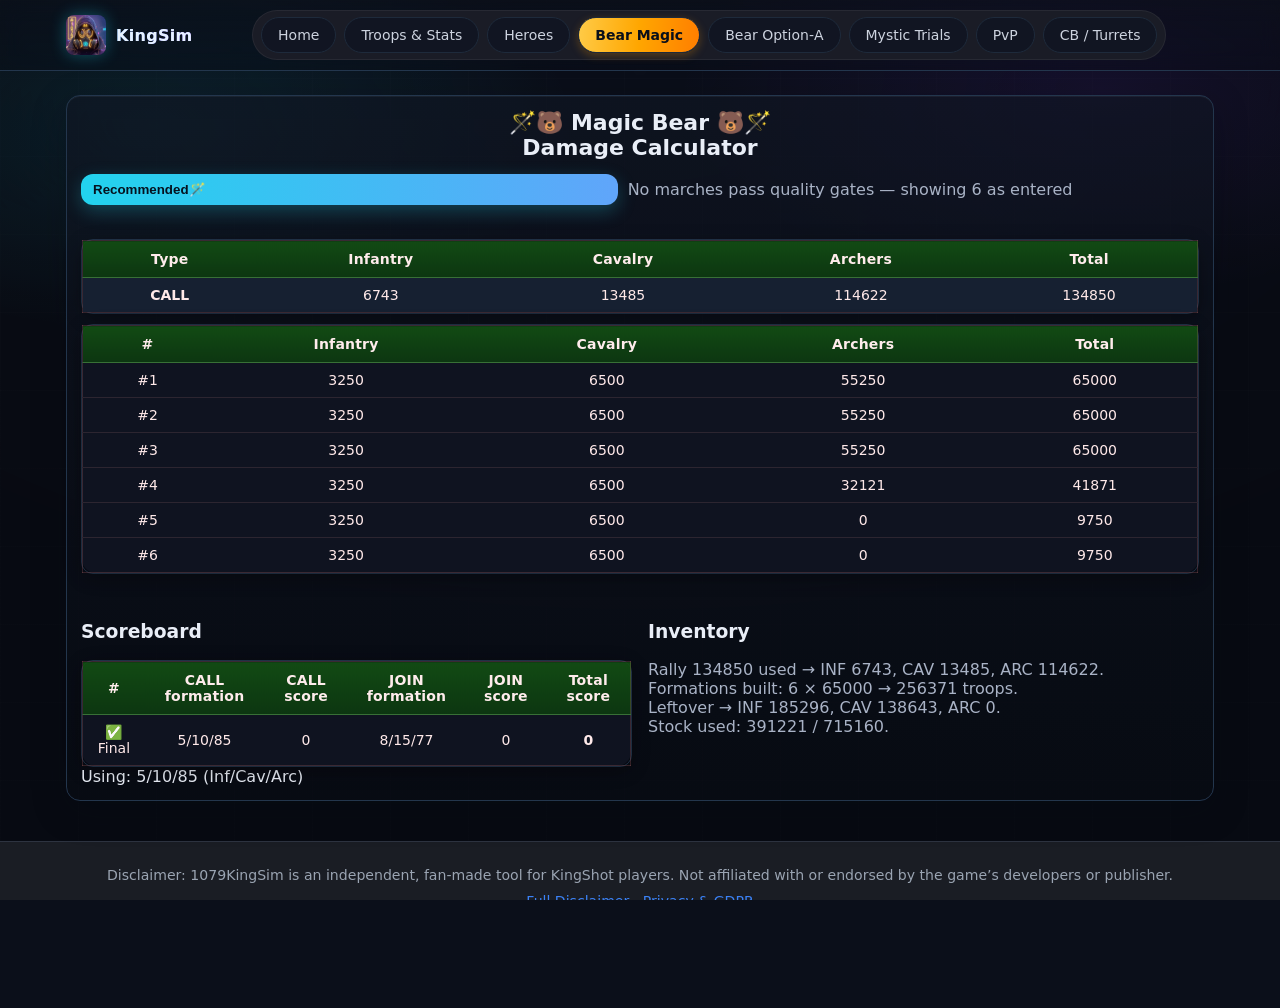
==== magic.html @ 67ba76f6 "Add files via upload" ====
<!DOCTYPE html>
<html lang="en">
<head>
  <meta charset="utf-8" />
  <title>Bear Magic • KingSim</title>
  <meta name="viewport" content="width=device-width, initial-scale=0.85, minimum-scale=0.5, maximum-scale=3.0" />
  <!-- Tell the browser that this page is dark  -->
  <meta name="color-scheme" content="dark">
  <meta name="theme-color" media="(prefers-color-scheme: dark)" content="#0b0f1a">
  <meta name="theme-color" media="(prefers-color-scheme: light)" content="#0b0f1a"><!-- keep dark always -->
  <meta name="apple-mobile-web-app-status-bar-style" content="black-translucent" />

  <!-- Base then Theme (order matters) -->
  <link rel="stylesheet" href="assets/styles.css" />
  <link rel="stylesheet" href="assets/theme-all.css" />
  <link rel="stylesheet" href="assets/mobile-all.css" />
  <link rel="stylesheet" href="assets/anim-all.css" />

  <script src="assets/fetch-shim.js"></script>


  <!-- Page‑scoped styling for Bear Magic -->
  <style>
    /* ===== Bear Magic page-scoped rules ===== */
    body.magic-page { background: var(--bg); color: var(--ink); }
    .container { max-width: 1180px; margin: 24px auto; padding: 0 16px; }
    .panel { margin-bottom: 16px; }
    .panel.panel-glass { padding: 14px; }

    .h2 { font-size: 22px; font-weight: 800; margin: 0 0 8px; }
    .muted { color: var(--muted); }

    /* --- Brighter tables, better readability --- */
    /* ===== MATCH OPTION‑A TABLE LOOK IN MAGIC ===== */

    /* Main table container */
    #callRallyTable table,
    #joinTableWrap table,
    #scoreboardTableWrap table {
      width: 100%;
      border-collapse: collapse;
      border: 1px solid rgba(255,140,140,0.18);
      border-radius: 14px;
      overflow: auto;
      table-layout: auto;
      box-shadow: 0 4px 18px rgba(0,0,0,.35);
    }

    /* Header row */
    #callRallyTable thead th,
    #joinTableWrap thead th,
    #scoreboardTableWrap thead th {
      text-align: center;
      padding: 10px;
      background: linear-gradient(180deg, rgba(18, 80, 18, 0.9), rgba(12, 60, 14, 0.85));
      color: #ffecec;
      font-weight: 800;
      font-size: 14px;
      letter-spacing: .2px;
      border-bottom: 1px solid rgba(179, 255, 160, 0.25);
    }

    /* Table body rows */
    #callRallyTable tbody td,
    #joinTableWrap tbody td,
    #scoreboardTableWrap tbody td {
      padding: 9px 10px;
      color: #ffe9e9;
      border-bottom: 1px solid rgba(255,160,160,.12);
      font-size: 14px;
    }

    /* Last row border cleanup */
    #callRallyTable tbody tr:last-child td,
    #joinTableWrap tbody tr:last-child td,
    #scoreboardTableWrap tbody tr:last-child td {
      border-bottom: 0;
    }

    /* Mobile adjustments */
    @media (max-width: 640px){
      #callRallyTable table,
      #joinTableWrap table,
      #scoreboardTableWrap table {
        table-layout: fixed;
        width: 100% !important;
      }

      #callRallyTable th, #callRallyTable td,
      #joinTableWrap th, #joinTableWrap td,
      #scoreboardTableWrap th, #scoreboardTableWrap td {
        padding: 6px 8px !important;
        font-size: 12px !important;
        word-wrap: break-word;
      }
    }
    #callRallyTable tbody tr:last-child td,
    #joinTableWrap tbody tr:last-child td,
    #scoreboardTableWrap tbody tr:last-child td { border-bottom: 0; }

    /* --- Desktop layout stays the same: two-column table zones --- */
    .grid-2 { display: grid; grid-template-columns: 1fr 1fr; gap: 16px; }
    @media (max-width: 980px) { .grid-2 { grid-template-columns: 1fr; } }

    /* --- MOBILE FIT: tables must fit the screen --- */
    /* On mobile, let tables truly fit, reduce font slightly, allow tighter cell padding */
    @media (max-width: 640px){
      .magic-page .panel.panel-glass{ padding: 12px; }
      .magic-page #callRallyTable table,
      .magic-page #joinTableWrap table,
      .magic-page #scoreboardTableWrap table{
        table-layout: fixed;     /* equalize columns so it fits */
        width: 100% !important;
      }
      .magic-page #callRallyTable th, .magic-page #callRallyTable td,
      .magic-page #joinTableWrap th, .magic-page #joinTableWrap td,
      .magic-page #scoreboardTableWrap th, .magic-page #scoreboardTableWrap td{
        padding: 6px 8px !important;
        font-size: 12px !important;
        word-wrap: break-word;
      }
    }

    /* --- REORDER on mobile: put "Using tier… + Recommended + No marches…" BELOW tables --- */
    /* We wrap the three logical blocks with ids: bm_topinfo, bm_tables, bm_bottom */
    .bm-flow { display: grid; gap: 14px; }
    @media (min-width: 981px){
      /* desktop — keep original order: topinfo → tables → bottom group */
      .bm-topinfo{ order: 1; }
      .bm-tables { order: 2; }
      .bm-bottom { order: 3; }
    }
    @media (max-width: 640px){
      /* mobile — place tables first, then info, then bottom group */
      .bm-tables { order: 1; }
      .bm-topinfo{ order: 2; }
      .bm-bottom { order: 3; }
    }

    /* --- Make the "Recommended" button look like primary compact if not already --- */
    #btnUseRecommended.btn, #btnUseRecommended{
      background: linear-gradient(90deg,#22d3ee,#60a5fa);
      color:#05121f; border:0; font-weight:600; padding:8px 12px; border-radius:12px;
      box-shadow:0 6px 18px rgba(34,211,238,.25);
      display:inline-flex; align-items:center; gap:8px;
    }
    #btnUseRecommended:hover{ filter:brightness(1.05); transform: translateY(-1px); }
    #btnUseRecommended:active{ transform: translateY(0); }

    /* subtle emphasis lines */
    .magic-subtle{ color:#cdd6e8; }
  </style>
</head>

<!-- Add page class for scoping -->
<body class="magic-page fx-preload">

  <!-- NAV -->
  <div class="nav">
    <div class="nav-inner">
      <a class="brand" href="index.html" aria-label="KingSim Home">
        <span class="brand-badge"></span>KingSim
      </a>
      <div class="nav-links">
        <a href="index.html">Home</a>
        <a href="troops.html">Troops &amp; Stats</a>
        <a href="heros.html" data-tab="heroes">Heroes</a>
        <a href="magic.html" data-tab="magic" onclick="window.runBearMagic && window.runBearMagic();">Bear Magic</a>
        <a href="optiona.html">Bear Option‑A</a>
        <a href="mystic.html">Mystic Trials</a>
        <a href="pvp.html">PvP</a>
        <a href="cb.html">CB / Turrets</a>
      </div>
      <!-- mobile-only CTA cluster; hidden on desktop via your theme CSS -->
      <div class="nav-ctas">
        <a class="btn-primary--compact" href="troops.html">🪖</a>
        <!-- .nav-toggle is injected by theme-all.js on mobile -->
      </div>
    </div>
  </div>

  <div class="container">
    <section class="panel panel-glass fx-enter;">
        <h2 class="h2" style="text-align: center;">🪄🐻 Magic Bear 🐻🪄<br>Damage Calculator</h2>
        <span id="bm_status" class="muted">Loading…</span>


      <!-- Hidden inputs & validation nodes that app1.js expects -->
      <div id="bm_hidden_host" style="display:none">
        <!-- (unchanged: all your hidden inputs/selects go here) -->
        <input id="inf_atk" value="481.6" /><div id="err_inf_atk"></div>
        <input id="inf_let" value="284.4" /><div id="err_inf_let"></div>
        <input id="cav_atk" value="501.3" /><div id="err_cav_atk"></div>
        <input id="cav_let" value="325.4" /><div id="err_cav_let"></div>
        <input id="arc_atk" value="509.9" /><div id="err_arc_atk"></div>
        <input id="arc_let" value="479.7" /><div id="err_arc_let"></div>

        <select id="troopTier">
          <option value="T6">T6</option><option value="T9">T9</option><option value="T10">T10</option>
          <option value="T10.TG1" selected>T10.TG1</option><option value="T10.TG2">T10.TG2</option>
          <option value="T10.TG3">T10.TG3</option><option value="T10.TG4">T10.TG4</option><option value="T10.TG5">T10.TG5</option>
        </select>
        <div id="err_troopTier"></div>

        <input id="stockInf" value="211539" /><div id="err_stockInf"></div>
        <input id="stockCav" value="191128" /><div id="err_stockCav"></div>
        <input id="stockArc" value="312493" /><div id="err_stockArc"></div>

        <input id="rallySize" value="134850" /><div id="err_rallySize"></div>
        <input id="marchSize" value="65000" /><div id="err_marchSize"></div>
        <input id="numFormations" value="6" /><div id="err_numFormations"></div>

        <div id="validationSummary"></div>
        <ul id="validationList"></ul>
        <div id="bm_auto_hidden_stash"></div>
      </div>

      <!-- ===== MAGIC CONTENT FLOW ===== -->
      <div class="bm-flow">

        <!-- (A) TOP INFO (we’ll move this under tables on mobile via CSS order) -->
        <div id="bm_topinfo" class="bm-topinfo">
          <div class="magic-subtle" id="selectedTierNote" style="margin-bottom:6px">
            <!-- e.g., Using tier T10.TG2 — Base ATK 515/1546/2062 -->
          </div>
          <div style="display:flex; gap:10px; align-items:center; flex-wrap:wrap">
            <button id="btnUseRecommended" class="btn" type="button">Recommended🪄</button>
            <div id="recommendedDisplay" class="muted"></div>
          </div>
          <div id="bm_qualityNote" class="muted" style="margin-top:6px">
            <!-- e.g., No marches pass quality gates — showing 6 as entered -->
          </div>
        </div>

        <!-- (B) TABLES (call / join) -->
        <div id="bm_tables" class="bm-tables">
          <div class="grid" style="margin-top:14px">
            <div>
              <div id="callRallyTable" class="table-glass" style="margin-top:10px"></div>
              <div id="joinTableWrap" class="table-glass" style="margin-top:10px"></div>
            </div>
          </div>
        </div>

        <!-- (C) BOTTOM (scoreboard + inventory) -->
        <div id="bm_bottom" class="bm-bottom">
          <div class="grid-2" style="margin-top:14px">
            <div>
              <h3>Scoreboard</h3>
              <div id="scoreboardTableWrap" class="table-glass"></div>
            </div>
            <div>
              <h3>Inventory</h3>
              <div id="inventoryReadout" class="muted" style="white-space:pre-line"></div>
            </div>
          </div>
        </div>

      </div>
      <!-- ===== end MAGIC CONTENT FLOW ===== -->

      <input id="hiddenLastMode" type="hidden" value="magic12" />
      <input id="hiddenBestFractions" type="hidden" value="" />
    </section>
  </div>

  <!-- Engines + state loader -->
  <script src="app1.js"></script>
  <script src="assets/state-sync.js"></script>

  <!-- Self-healing & autorun (unchanged logic) -->
  <script>
    (function(){
      'use strict';
      const INPUT_IDS = ['inf_atk','inf_let','cav_atk','cav_let','arc_atk','arc_let',
        'troopTier','stockInf','stockCav','stockArc','rallySize','marchSize','numFormations'];
      const VALIDATION_IDS = ['validationSummary','validationList',
        'err_inf_atk','err_inf_let','err_cav_atk','err_cav_let','err_arc_atk','err_arc_let',
        'err_troopTier','err_stockInf','err_stockCav','err_stockArc','err_rallySize','err_marchSize','err_numFormations'];
      const VISIBLE_IDS = ['selectedTierNote','fractionReadout','callRallyTable','recommendedDisplay',
        'joinTableWrap','scoreboardTableWrap','inventoryReadout','bm_qualityNote',
        'hiddenLastMode','hiddenBestFractions','btnUseRecommended'];

      function ensureHost(){
        let host = document.getElementById('bm_hidden_host');
        if (!host){ host = document.createElement('div'); host.id='bm_hidden_host'; host.style.display='none'; document.body.appendChild(host); }
        let stash = document.getElementById('bm_auto_hidden_stash');
        if (!stash){ stash = document.createElement('div'); stash.id='bm_auto_hidden_stash'; stash.style.display='none'; host.appendChild(stash); }
        return { stash };
      }
      function createHiddenInput(id){ const el = document.createElement('input'); el.type='text'; el.id=id; el.style.display='none'; return el; }
      function createVisibleContainer(id){ const el = document.createElement('div'); el.id=id; return el; }

      // Self‑healing getElementById
      (function installSelfHealingGetEl(){
        const orig = document.getElementById.bind(document);
        const { stash } = ensureHost();
        document.getElementById = function(id){
          let el = orig(id);
          if (!el){
            if (VISIBLE_IDS.includes(id)) {
              el = createVisibleContainer(id);
              (document.querySelector('.container .panel') || document.body).appendChild(el);
            } else {
              if (id === 'troopTier') {
                const sel = document.createElement('select'); sel.id=id; sel.style.display='none';
                ['T6','T9','T10','T10.TG1','T10.TG2','T10.TG3','T10.TG4','T10.TG5'].forEach(v=>{
                  const o=document.createElement('option'); o.value=v; o.textContent=v; if(v==='T10.TG1') o.selected=true; sel.appendChild(o);
                });
                el = sel;
              } else {
                el = createHiddenInput(id);
              }
              stash.appendChild(el);
            }
          }
          return el;
        };
      })();

      function run(){
        const s = document.getElementById('bm_status');
        try{
          const { stash } = ensureHost();
          [...INPUT_IDS, ...VALIDATION_IDS].forEach(id=>{
            if (!document.getElementById(id)) stash.appendChild(createHiddenInput(id));
          });
          VISIBLE_IDS.forEach(id=>{
            if (!document.getElementById(id)) {
              (document.querySelector('.container .panel') || document.body)
                .appendChild(createVisibleContainer(id));
          }});

          // Load Troops & Stats
          if (window.KingState && typeof KingState.load === 'function') KingState.load();

          // Initialize & compute
          if (window.Magic && typeof Magic.init === 'function') Magic.init();
          if (window.Magic && typeof Magic.compute === 'function') Magic.compute('magic12');

          if (s){ s.textContent=''; s.className=''; }
        }catch(err){
          console.error('[Bear Magic] failed:', err);
          if (s){ s.textContent = 'Error: ' + (err?.message||err); s.style.color='#ef4444'; }
        }
      }

      if (document.readyState === 'loading') document.addEventListener('DOMContentLoaded', run);
      else run();
      window.runBearMagic = run;
    })();
  </script>




  <!-- GLOBAL JS -->
  <script src="assets/theme-all.js"></script>
  <script src="assets/anim-all.js"></script>
  <script src="assets/mobile-all.js"></script>
  <script src="assets/state-sync.js"></script>

  <!-- PAGE-SPECIFIC JS -->
  <script src="assets/magic.js"></script>
  <!-- FOOTER AUTO-INSERT -->
  <script src="assets/footer.js"></script>
</body>
</html>
---- assets/styles.css ----
:root{
  --bg:#0b0e15;
  --panel:#121826cc;
  --text:#e8eaed;
  --muted:#a8b3c7;
  --accent:#22d3ee;
  --accent2:#7c3aed;
  --border:#243244;
  --ok:#10b981;
  --danger:#ef4444;

  /* form controls */
  --field-bg:#0f172a;
  --field-bd:#243244;
  --field-bd-focus:#2f435c;
}

*{ box-sizing:border-box }

html,body{ height:100% }
body{
  margin:0;
  font-family: ui-sans-serif,system-ui,-apple-system,Segoe UI,Roboto,Helvetica,Arial;
  color:var(--text);
  background:
   radial-gradient(1200px 600px at 15% -10%, #111b2a 0%, transparent 60%),
   radial-gradient(900px 500px at 110% 10%, #0d0b1a 0%, transparent 60%),
   linear-gradient(180deg, #070910 0%, #0b0e15 100%);
  overflow-x:hidden;
}

a{ color: var(--accent); text-decoration:none }
a:hover{ filter:brightness(1.08) }

.nav{ position: sticky; top:0; z-index:50; backdrop-filter: blur(8px);
  background: linear-gradient(180deg,#0f1420cc,#0b0e15cc); border-bottom:1px solid #1e2a3b; }
.nav-inner{ max-width:1260px; margin:auto; padding:12px 16px; display:flex; align-items:center; gap:16px }
.brand{ display:flex; align-items:center; gap:12px; font-weight:800; letter-spacing:.3px;
  background: linear-gradient(90deg, #22d3ee 0%, #7c3aed 100%); -webkit-background-clip: text; background-clip:text; color:transparent; }
.brand-badge{ width:34px; height:34px; border-radius:8px;
  background: radial-gradient(240% 140% at 10% 20%, #22d3ee, #7c3aed 60%, #0ea5e9);
  box-shadow: 0 0 16px #22d3ee55, inset 0 0 12px #7c3aed55; }
.nav-links{ display:flex; gap:12px; flex-wrap:wrap; }
.nav-links a{ color:#c8d0dd; padding:8px 12px; border-radius:8px; border:1px solid #1e2a3b; background:#0d1220aa; }
.nav-links a:hover{ border-color:#2d3c52; color:#ffffff }

.container{ max-width:1260px; margin:auto; padding:18px 16px 60px }
.panel{
  background: var(--panel);
  border:1px solid var(--border);
  border-radius:14px;
  box-shadow: 0 4px 40px rgba(34,211,238,.05), inset 0 1px 0 rgba(255,255,255,.04);
  padding:22px; margin-bottom:22px;
}

.h2{ font-size:1.35rem; margin:0 0 12px 0 }
.grid-2{ display:grid; grid-template-columns:1fr 1fr; gap:18px }
.grid-3{ display:grid; grid-template-columns:repeat(3, 1fr); gap:18px }
@media (max-width:880px){ .grid-2, .grid-3{ grid-template-columns:1fr } }

/* Pretty inputs across the site */
label{ display:block; color:var(--muted); margin:6px 0 6px }
input, select, textarea{
  width:100%; padding:11px 12px; border-radius:10px;
  border:1px solid var(--field-bd); background:var(--field-bg); color:var(--text);
  font-size:15px; outline:none; transition: border-color .15s, box-shadow .15s, background .15s;
}
input:focus, select:focus, textarea:focus{
  border-color:var(--field-bd-focus);
  box-shadow: 0 0 0 3px rgba(34,211,238,.12);
  background: #111b2f;
}

.btn{ padding:10px 14px; border-radius:10px; border:1px solid #2a3750; background:#0f172a; color:#c7d0df; cursor:pointer }
.btn:hover{ border-color:#334764; color:#e5ecf7 }
.btn-ok{ background:linear-gradient(90deg,#059669,#10b981); border:0; color:white }
.btn-ok:hover{ filter:brightness(1.05) }

/* Simple table */
table{ width:100%; border-collapse:collapse; background:#0f1320; border:1px solid #223046; border-radius:10px; overflow:hidden }
th,td{ padding:10px 12px; border-bottom:1px solid #223046; text-align:center; font-size: 14px; }
th:first-child, td:first-child{ text-align:center }
tr:last-child td{ border-bottom:0 }

/* Hide Option‑A plot (functionality stays) when present */
#ternaryPlot{ display:none !important; }

/* Small success/info badges */
.badge-done{ color:#10b981; font-weight:700 }
.badge-info{ color:#93c5fd; font-weight:700 }

/* ==========================================
   LEGACY NEUTRALIZER for hero (final override)
   - prevents floats/widths/positions from older CSS
   ========================================== */
@media (min-width: 1100px){
  /* kill legacy floats/positions that can shove things around */
  .scene-hero .hero-left,
  .scene-hero .hero-center,
  .scene-hero .hero-right,
  .scene-hero .headline,
  .scene-hero .stats,
  .scene-hero .glass-slab{
    float: none !important;
    position: static !important;
    max-width: none !important;
    margin-left: 0 !important;
    margin-right: 0 !important;
  }

  /* if an old flex rule centered the middle area, neutralize it */
  .scene-hero .hero-center{ display: block !important; }

  /* make sure the hero grid itself controls spacing */
  .scene-hero .hero-grid{
    margin: 0 auto !important;
    padding: 0 16px !important;   /* keep your 1180 rail gutters */
    max-width: 1180px !important;
    box-sizing: border-box !important;
  }
}


/* =========================================================
   Header neutralizer (prevents legacy layout from interfering)
   ========================================================= */

/* Prevent old floats/inline or margins changing header controls */
.nav .nav-inner .nav-ctas,
.nav .nav-inner .nav-ctas a.btn-primary--compact,
.nav .nav-toggle{
  float: none !important;
  position: static !important;
  margin: 0 !important;
}

/* Header neutralizer: prevent legacy floats/margins from fighting the cluster */
.nav .nav-inner .nav-ctas,
.nav .nav-inner .nav-ctas a.btn-primary--compact,
.nav .nav-inner .nav-ctas .nav-toggle{
  float:none !important;
  position:static !important;
  margin:0 !important;
}

/* Stop legacy Troops header rules from centering the cluster */
@media (max-width:640px){
  .nav .nav-inner{ justify-content: flex-start !important; }
  .nav .nav-ctas{ margin-left: auto !important; }
}

/* ── Footer ── */
.site-footer {
  margin-top: var(--space-4xl);
  padding: var(--space-2xl) 0;
  border-top: 1px solid var(--border-subtle);
  text-align: center;
}

.footer-cta {
  margin-bottom: var(--space-xl);
}

.footer-cta h3 {
  font-size: 1.3rem;
  font-weight: 700;
  margin-bottom: var(--space-sm);
}

.footer-cta p {
  color: var(--text-secondary);
  font-size: 0.9rem;
  margin-bottom: var(--space-md);
}

.footer-links {
  display: flex;
  justify-content: center;
  gap: var(--space-lg);
  margin-top: var(--space-lg);
  flex-wrap: wrap;
}

.footer-links a {
  color: var(--text-muted);
  font-size: 0.82rem;
  text-decoration: none;
  transition: color var(--duration-fast);
}

.footer-links a:hover {
  color: var(--text-primary);
}

.footer-credit {
  color: var(--text-dim);
  font-size: 0.78rem;
  margin-top: var(--space-lg);
  line-height: 1.6;
}
---- assets/theme-all.css ----
/* ===== KINGSim Shared Theme (all pages) ===== */
:root{
  --bg:#0b0f1a;
  --ink:#e9eef7;
  --muted:#a9b3c6;
  --line:#223148;
  --silver-top:#f1f3f6; --silver-mid:#a6a9af; --silver-bot:#5f636a;
  --gold-top:#ffcb47; --gold-mid:#ffa600; --gold-bot:#ff7e00;
}

/* Background layers – darkened by ~20% */
.bg{ position:fixed; inset:0; z-index:-3; pointer-events:none }
.bg.bg-image{
  background-image:url("https://png.pngtree.com/thumb_back/fw800/background/20250916/pngtree-futuristic-ai-technology-background-with-machine-learning-visualization-and-robotic-design-image_19364985.webp");
  background-size:cover; background-position:center;
  filter: brightness(0.65) saturate(1.05) contrast(1.03);
  opacity:.50;
  mix-blend-mode: normal;
}

/* Metallic headings */
.silver{
  background: linear-gradient(to bottom,var(--silver-top),var(--silver-mid),var(--silver-bot));
  -webkit-background-clip:text; background-clip:text; color:transparent;
}
.gold{
  background: linear-gradient(to bottom,var(--gold-top),var(--gold-mid),var(--gold-bot));
  -webkit-background-clip:text; background-clip:text; color:transparent;
}

/* Glass panel baseline */
.panel-glass{
  background: linear-gradient(180deg, rgba(16,22,35,.64), rgba(9,12,20,.58));
  border:1px solid #23364d; border-radius:14px;
  box-shadow: 0 10px 34px rgba(4,10,18,.28), inset 0 1px 0 rgba(255,255,255,.05);
}

/* NAV + pill links */
.nav{
  backdrop-filter: blur(10px) saturate(120%);
  background: linear-gradient(180deg, rgba(12,16,26,.55), rgba(9,12,20,.40));
  border-bottom:1px solid #23364d;
}
.nav .nav-inner{ max-width:1180px; margin:auto; padding:10px 16px; display:flex; align-items:center; gap:16px }
.nav .brand{ display:flex; align-items:center; gap:10px; font-weight:800; color:#e6f2ff; text-decoration:none }
.nav .brand-badge{ 
  width:40px; 
  height:40px; 
  border-radius:8px; 
  background: url("signiture.jpg") center/cover no-repeat;
  box-shadow: radial-gradient(160% 140% at 20% 20%, #22d3ee, #7c3aed 60%, #60a5fa) 
}
.nav .nav-links{
  background:#1a1c26;
  border:1px solid rgba(255,255,255,.06);
  border-radius:40px;
  padding:6px 8px;
  display:flex; gap:6px; flex-wrap:wrap;
}
.nav .nav-links a{
  padding:9px 18px; border-radius:28px; font-size:14px; color:#cdd3df; text-decoration:none;
  transition: color .12s ease, background-color .12s ease, border-color .12s ease, box-shadow .12s ease;
  position:relative; overflow:hidden;
}
.nav .nav-links a:hover{ color:#fff }
.nav .nav-links a.is-active{
  background: linear-gradient(95deg,#ffcb47,#ffa600,#ff7e00);
  color:#0a0f1a; font-weight:800; box-shadow:0 3px 8px rgba(255,157,0,.25);
}

/* Buttons (instant hover) */
.btn-ok,.btn-primary{
  padding:8px 20px; border-radius:12px; border:0;
  background: linear-gradient(90deg,#22d3ee,#60a5fa); color:#05121f; font-weight:600; text-decoration:none;
  box-shadow:0 6px 18px rgba(34,211,238,.25);
  transition: filter .12s ease, box-shadow .12s ease;
  position:relative; overflow:hidden;
}
.btn,.btn-secondary,.btn-outline{
  padding:6px 20px; border-radius:12px; background:#0c1424cc; color:#dce8fb; text-decoration:none;
  border:1px solid #2a3f5a; transition: color .12s ease, border-color .12s ease, box-shadow .12s ease;
  position:relative; overflow:hidden;
}
.btn,.btn-terciary,.btn-outline{
  padding:6px 20px; border-radius:12px; background: linear-gradient(95deg,#ffcb47,#ffa600,#ff7e00); font-weight:650; color:#000000; text-decoration:none;
  box-shadow:0 6px 12px rgba(34,211,238,.25);
  border:1px solid #2a3f5a; transition: color .12s ease, border-color .12s ease, box-shadow .12s ease;
  width: 48%;
  position:relative; overflow:hidden;
}
.btn,.btn-quaternary,.btn-outline{
  padding:6px 20px; border-radius:12px; background: linear-gradient(95deg,#5f636a,#a6a9af,#f1f3f6); font-weight:650; color:#000000; text-decoration:none;
  box-shadow:0 6px 12px rgba(34,211,238,.25);
  border:1px solid #2a3f5a; transition: color .12s ease, border-color .12s ease, box-shadow .12s ease;
  width: 48%;
  position:relative; overflow:hidden;
}
.btn-primary:hover{ filter:brightness(1.15) }
.btn-secondary:hover,.btn-outline:hover{ border-color:#3b5f86; color:#fff }
.btn-terciary:hover,.btn-outline:hover{ border-color:#fff; color:#000000; background:linear-gradient(95deg,#ff7e00,#ffa600,#ffcb47); }
.btn-quaternary:hover,.btn-outline:hover{ border-color:#ff7e00; color:#000000; background: linear-gradient(95deg,#f1f3f6,#a6a9af,#5f636a); }


/* Tables baseline */
.table-glass{
  background:linear-gradient(180deg, rgba(12,18,30,.35), rgba(10,16,28,.30));
  border:1px solid #23364d; border-radius:12px;
}

/* Ripple */
.ripple { position:absolute; border-radius:50%; transform:scale(0); background: rgba(255,255,255,.35); pointer-events:none; animation: ripple .6s ease-out forwards; mix-blend-mode: screen }
@keyframes ripple { to { transform: scale(12); opacity:0 } }

/* --- Site‑wide Background Layers --- */
.site-bg, .site-bg > span{
  position: fixed;
  inset: 0;
  z-index: -3;
  pointer-events: none;
}

/* Base image (global) */
.site-bg .bg-image{
  background-image:url("https://png.pngtree.com/thumb_back/fw800/background/20250916/pngtree-futuristic-ai-technology-background-with-machine-learning-visualization-and-robotic-design-image_19364985.webp");
  background-size: cover;
  background-position: center;
  background-position:center !important;
  background-repeat:no-repeat !important;
  /* prevent mobile zoom-shift */
  background-attachment:scroll !important;
  transform:none !important;
  will-change:auto !important;
  filter: brightness(0.65) saturate(1.05) contrast(1.03);
  opacity: .50;
  mix-blend-mode: normal;
}


/* AURORA LAYER */
.fx-aurora{
 z-index:-2;
 background:
   radial-gradient(55vw 38vh at 12% 14%, rgba(34,211,238,.12), transparent 60%),
   radial-gradient(55vw 38vh at 86% 10%, rgba(124,58,237,.12), transparent 60%);
 mix-blend-mode: screen;
 animation: aurora 18s ease-in-out infinite alternate;
 position:fixed !important;
 inset:0 !important;
 transform:none !important;
 will-change:auto !important;
}

/* Aurora layer */
.site-bg .fx-aurora{
  mix-blend-mode: screen;
  background:
    radial-gradient(55vw 38vh at 12% 14%, rgba(34,211,238,.12), transparent 60%),
    radial-gradient(55vw 38vh at 86% 10%, rgba(124,58,237,.12), transparent 60%);
  animation: aurora 18s ease-in-out infinite alternate;
  z-index: -2;
}


@keyframes aurora{ 
 0%{ transform:translateY(0)} 
 100%{ transform:translateY(-2vh)} 
}

/* GRID LAYER */
.fx-grid{
 z-index:-1;
 position:fixed !important;
 inset:0 !important;
 background-image:
   linear-gradient(rgba(255,255,255,.035) 1px, transparent 1px),
   linear-gradient(90deg, rgba(255,255,255,.035) 1px, transparent 1px);
 background-size:78px 78px, 78px 78px;
 opacity:.28;
 transform:none !important;
 will-change:auto !important;
}

/* Fine grid */
.site-bg .fx-grid{
  z-index:-1;
  background-image:
    linear-gradient(rgba(255,255,255,.035) 1px, transparent 1px),
    linear-gradient(90deg, rgba(255,255,255,.035) 1px, transparent 1px);
  background-size: 78px 78px, 78px 78px;
  opacity: .28;
}


/* VIGNETTE */
.fx-vignette{
  position:fixed !important;
  inset:0 !important;
  z-index:-1;
  background: radial-gradient(
    1200px 640px at 50% 8%, 
    rgba(0,0,0,.00), 
    rgba(0,0,0,.22) 55%, 
    rgba(0,0,0,.30) 100%
  );
  transform:none !important;
  will-change:auto !important;
}

/* Soft vignette */
.site-bg .fx-vignette{
  z-index:-1;
  background: radial-gradient(1200px 640px at 50% 8%, rgba(0,0,0,.00), rgba(0,0,0,.22) 55%, rgba(0,0,0,.30) 100%);
}

@media (prefers-reduced-motion: reduce){
  .site-bg .fx-aurora{ animation:none !important; }
}
@keyframes aurora{ 0%{transform:translateY(0)} 100%{transform:translateY(-2vh)} }

/* ===== Adaptive nav (toggle on the right) ===== */
.nav{ z-index:100; }

.nav-toggle{
  display:none; align-items:center; justify-content:center; gap:6px;
  height:38px; padding:0 10px; margin-left:8px;
  border-radius:10px; border:1px solid #2a3f5a; background:#0c1424cc; color:#dce8fb;
}

/* Phones show toggle */
@media (max-width:640px){ .nav-toggle{ display:inline-flex; } }

/* Desktop: inline pills */
@media (min-width: 641px){
  .nav .nav-links{
    display:flex; gap:8px; flex-wrap:wrap; align-items:center; justify-content: center;
    background:#1a1c26; border:1px solid rgba(255,255,255,.06);
    border-radius:40px; padding:6px 8px; margin:0 auto;
  }
  .nav .nav-links a{ padding:9px 16px; border-radius:28px; font-size:14px; }
  .nav-toggle{ margin-left:auto }
}

/* Phones: popover nav */
@media (max-width: 640px){
  .nav .nav-links{
    position:absolute;
    left:12px; right:12px;
    top: calc((var(--navH, 56px)) + 6px);
    display:grid; grid-template-columns: repeat(auto-fit, minmax(120px, 1fr));
    gap:8px; padding:10px;
    border-radius:16px;
    background: linear-gradient(180deg, rgba(16,22,35,.90), rgba(9,12,20,.90));
    border:1px solid #23364d;
    box-shadow: 0 18px 50px rgba(0,0,0,.35), 0 2px 0 rgba(255,255,255,.06) inset;
    backdrop-filter: blur(12px) saturate(120%);
    max-height: 52vh;
    overflow-y:auto;
    transform: scale(.98) translateY(-4px);
    opacity:0; pointer-events:none; visibility:hidden;
    transition: transform .16s ease, opacity .16s ease, visibility .16s linear;
  }
  .nav .nav-links.is-open{
    transform: scale(1) translateY(0);
    opacity:1; pointer-events:auto; visibility:visible;
  }
  .nav .nav-links a{ padding:10px 12px; border-radius:24px; font-size:14px; text-align:center; }
  body.nav-open .site-bg{ filter:brightness(.92); }
}

/* Narrow devices */
@media (max-width:360px){
  .nav .nav-links{ grid-template-columns:1fr 1fr; }
  .nav .nav-links a{ font-size:13px; padding:9px 10px; }
}

/* First‑load pulse for menu toggle */
body.fx-ready:not(.nav-seen) .nav-toggle{
  box-shadow: 0 0 0 0 rgba(255,165,0,.35);
  animation: pulseGlow 1.8s ease-out 2;
}
@keyframes pulseGlow{
  0%{ box-shadow:0 0 0 0 rgba(255,165,0,.35) }
  70%{ box-shadow:0 0 0 12px rgba(255,165,0,0) }
  100%{ box-shadow:0 0 0 0 rgba(255,165,0,0) }
}

/* Header layout */
.nav .nav-inner{ display:flex; align-items:center; gap:12px; }
@media (min-width:641px){
  .nav .nav-links{ margin:0 auto; }
  .nav-toggle{ margin-left:auto; position:static; transform:none; }
}

/* Phones: toggle positioned absolutely */
.nav{ position:relative }
@media (max-width: 640px){
  .nav-toggle{
    position:absolute; right:12px; top:50%; transform:translateY(-50%);
    margin:0 !important; z-index:2;
  }
  .nav .brand{ padding-right:2px; }
  .nav .nav-links{ margin:0 auto; }
}

/* Desktop: centered pills */
@media (min-width:641px){
  .nav .nav-inner{ display:flex; align-items:center; gap:12px; }
  .nav .nav-links{ margin:0 auto; }
  .nav-toggle{ margin-left:auto; position:static; transform:none; }
}

/* Header CTA compact */
.btn-primary--compact{
  background: linear-gradient(90deg,#22d3ee,#60a5fa);
  color:#05121f;
  border:0;
  font-weight:600;
  padding:8px 12px;
  border-radius:12px;
  box-shadow:0 6px 18px rgba(34,211,238,.25);
  display:inline-block;
  width:auto;
  transition: filter .12s ease, box-shadow .12s ease, transform .12s ease;
}
.btn-primary--compact:hover{ filter:brightness(1.05); transform:translateY(-1px); }
.btn-primary--compact:active{ transform:translateY(0); }

/* CTA alignment */
.nav .nav-inner .nav-ctas,
.nav .nav-inner .nav-ctas a.btn-primary--compact,
.nav .nav-inner .nav-ctas .nav-toggle{
  height:38px; line-height:38px; display:inline-flex; align-items:center; justify-content:center;
  padding:0 12px; border-radius:10px; font-size:14px; font-weight:800; box-sizing:border-box; margin:0;
}
.nav .nav-inner .nav-ctas .nav-toggle svg{
  width:18px; height:18px; flex:0 0 18px; margin-right:6px;
}
.nav .nav-inner .nav-ctas .nav-toggle .label{ font-size:14px; line-height:1; }
.nav .nav-inner .nav-ctas a.btn-primary--compact + .nav-toggle,
.nav .nav-inner .nav-toggle + a.btn-primary--compact{
  margin-left:8px;
}

/* Optional equal width */
.nav .nav-inner .nav-ctas a.btn-primary--compact,
.nav .nav-inner .nav-ctas .nav-toggle{
  min-width:40px;
}

/* Mobile : show cluster */
@media (max-width:640px){
  .nav .nav-inner .nav-ctas{
    display:flex !important;
    align-items:center !important;
    gap:8px !important;
    margin-left:auto !important;
  }
}
@media (min-width:641px){
  .nav .nav-inner .nav-ctas{ display:none !important; }
  .nav .nav-toggle{ display:none !important; }
}

/* Cleanup legacy floats */
.nav .nav-inner .nav-ctas,
.nav .nav-inner .nav-ctas a.btn-primary--compact,
.nav .nav-inner .nav-ctas .nav-toggle{
  float:none !important; position:static !important; margin:0 !important;
}

/* === FINAL mobile overrides === */
@media (max-width:640px){
  .nav-toggle{
    position:static !important; right:auto !important; top:auto !important; transform:none !important;
  }
  .nav .nav-inner{ justify-content:flex-start !important; padding-inline:12px !important; }
  .nav .nav-links{ flex:1 1 auto !important; min-width:0 !important; }
}

/* Desktop hide cluster */
@media (min-width:641px){
  .nav .nav-inner .nav-ctas{ display:none !important; }
  .nav .nav-toggle{ display:none !important; }
}

/* Defensive scroll guards */
html, body{ overflow-x:hidden; }
.panel.panel-glass, .feature-strip, .feature.card{ box-sizing:border-box; }

/* ===== FINAL PATCH: Mobile Menu Position Fix ===== */
@media (max-width: 640px){

  /* Reset ALL broken legacy rules */
  .nav-toggle {
    position: static !important;
    right: 0 !important;
    left: auto !important;
    top: auto !important;
    transform: none !important;
    margin: 0 !important;
  }

  .nav .nav-inner {
    display: flex !important;
    align-items: center !important;
    justify-content: space-between !important;
    padding: 8px 12px !important;
  }

  /* Brand on left, pills hidden, cluster on right */
  .nav .brand { flex: 0 0 auto !important; }

  /* Force nav-ctas to right side */
  .nav .nav-ctas {
    display: flex !important;
    flex-direction: row !important;
    align-items: center !important;
    gap: 8px !important;
    margin-left: auto !important;
    margin-right: 0 !important;
    flex-shrink: 0 !important;
    order: 2 !important;
  }

  /* Pills row stays centered logically but collapses on mobile */
  .nav .nav-links {
    flex: 1 1 auto !important;
    min-width: 0;
    order: 1 !important;
  }
}

/* Desktop/tablet: hide Add Troops/cluster */
@media (min-width: 641px){
  .nav .nav-ctas {
    display: none !important;
  }
}

/* Scroll Button */
.scroll-helper {
  position: fixed;
  right: 28px;
  bottom: 28px;
  padding: 12px 18px;
  background: rgba(0,0,0,0.65);
  color: #7dd3fc;
  border: 1px solid #234;
  border-radius: 10px;
  font-size: 18px;
  z-index: 9999;
  cursor: pointer;
  user-select: none;
  transition: background .25s ease, color .25s ease, transform .2s ease;
}

.scroll-helper:hover {
  background: rgba(0,0,0,0.85);
  color: #a5f3fc;
  transform: translateY(-2px);
}

.scroll-helper .scroll-arrows {
  display: block;
  font-size: 26px;
  text-align: center;
  line-height: 20px;
  margin-top: 3px;
}

/* Remove old scroll-hint system if present */
.scroll-hint,
.scroll-hint.is-up,
.scroll-hint .arrow {
  display: none !important;
}

.page-optiona .container {
    max-width: 1180px !important;
    margin: 0 auto !important;
    padding: 0 16px !important;
}


.container {
    max-width: 1180px !important;
    margin-left: auto !important;
    margin-right: auto !important;
    padding-left: 16px !important;
    padding-right: 16px !important;
}


/* =========================
   FINAL MOBILE FIXES 
   ========================= */

/* Prevent ancestors from disrupting fixed backgrounds */
.home-futuro,
.home-futuro * {
  transform-style: flat !important;
}
.home-futuro {
  transform:none !important;
}

/* Pills/buttons always dark on mobile */
@media(max-width:820px){
  .home-futuro .btn,
  .home-futuro .chip,
  .home-futuro .pill,
  .home-futuro .btn-primary--compact {
    background-color: rgba(10,14,24,0.92) !important;
    color:#dce8fb !important;
    border-color:#23364d !important;
  }
}
---- assets/mobile-all.css ----
/* assets/mobile-all.css — mobile-first compaction & usability tweaks */

/* Base: small screens first (applies up to 820px) */
@media (max-width: 820px){
  /* Body baseline */
  :root{
    --padX: 12px;
    --gapS: 10px;
    --gapM: 12px;
    --fieldH: 38px;
    --radius: 10px;
  }
  body{ background: var(--bg); color: var(--ink); scroll-behavior:smooth; }

  /* Container & panels */
  .container{ max-width: 100%; padding: 0 var(--padX); margin: 18px auto; }
  .panel{ margin-bottom: var(--gapM); }
  .panel.panel-glass{ padding: 12px; border-radius: var(--radius); }

  /* Headings & text */
  .h2{ font-size: 18px; margin: 0 0 6px; }
  h3{ font-size: 16px; margin: 4px 0 6px; }
  h4{ font-size: 14px; margin: 4px 0; }
  .muted{ font-size: 13px; }

  /* Nav: sticky, scrollable pills, compact gap */
  .nav{ position: sticky; top: 0; z-index: 100; }
  .nav .nav-inner{ padding: 8px var(--padX); gap: 10px; }
  .brand-badge{ width: 24px; height: 24px; border-radius: 7px; }
  .nav .nav-links{
    overflow-x: auto; white-space: nowrap;
    scrollbar-width: thin; gap: 6px; padding: 4px 6px;
    scroll-snap-type: x proximity;
    /* fade edges hint */
    -webkit-mask-image: linear-gradient(90deg, transparent 0, #000 12px, #000 calc(100% - 12px), transparent 100%);
    mask-image: linear-gradient(90deg, transparent 0, #000 12px, #000 calc(100% - 12px), transparent 100%);
  }
  .nav .nav-links a{
    padding: 8px 12px; font-size: 13px; border-radius: 24px; scroll-snap-align:start;
  }

  /* Grids collapse & tighter gaps */
  .grid-2{ display:grid; grid-template-columns: 1fr; gap: var(--gapM); }
  .grid-3{ display:grid; grid-template-columns: 1fr; gap: var(--gapS); }

  /* Inputs & selects */
  label{ display:block; margin: 6px 0 4px; font-size: 13px; color:#cdd6e8; }
  input[type="number"], input[type="text"], select, textarea{
    width: 100%; min-height: var(--fieldH);
    padding: 8px 10px; font-size: 14px; border-radius: var(--radius);
    border: 1px solid #2a3f5a; background:#0c1424cc; color:#e9eef7;
  }
  input:focus, select:focus, textarea:focus{
    border-color:#3b5f86; box-shadow:0 0 0 3px rgba(59,95,134,.25);
  }

  /* Buttons (compact, immediate hover) */
  .btn, .btn-ok, .btn-primary, .btn-secondary, .btn-outline, .btn-pill{
    min-height: var(--fieldH); padding: 8px 10px; font-size: 17px; border-radius: var(--radius);
    transition: transform .12s ease, filter .12s ease, box-shadow .12s ease, color .12s ease, border-color .12s ease !important;
  }
  .btn:hover, .btn-ok:hover, .btn-primary:hover, .btn-secondary:hover, .btn-outline:hover, .btn-pill:hover{ transform: translateY(-1px); }
  .btn:active, .btn-ok:active, .btn-primary:active, .btn-secondary:active, .btn-outline:active, .btn-pill:active{ transform: translateY(0); filter: brightness(.98); }

  /* Import / Dropzone cards stack nicely */
  .dropzone{
    flex-direction: column; align-items: flex-start; gap: 8px;
    padding: 10px; border-radius: var(--radius);
  }
  .dz-hint{ font-size: 12px; }

  /* Table responsiveness: wrap & sticky header */
  .table-scroll{
    overflow-x: auto; -webkit-overflow-scrolling: touch; text-align: center;
    padding-bottom: 6px; margin: 6px -2px 0 0;
  }
  .table-scroll::-webkit-scrollbar{ height: 6px; }
  .table-scroll::-webkit-scrollbar-thumb{ background: rgba(180,200,230,.25); border-radius: 999px; }
  table{ min-width: 112px; } /* keep columns readable; wrapper will scroll */
  thead th{
    position: sticky; top: calc(var(--navH, 56px) + 6px);
    background: rgba(12,16,26,.8); backdrop-filter: blur(4px);
    z-index: 1;
    top: 0 !important;
  }

  /* Background layers softer on mobile (perf) */
  .site-bg .bg-image{ filter: brightness(.82) saturate(1.02) contrast(1.02); opacity: .82; }
  .site-bg .fx-aurora{ animation-duration: 14s; }
}

/* Very narrow phones */
@media (max-width: 420px){
  .nav .brand{ font-size: 14px; }
  .nav .nav-links a{ padding: 7px 10px; font-size: 12px; }
  .h2{ font-size: 17px; }
  h3{ font-size: 15px; }
  input, select, textarea{ font-size: 12px; }
}

/* Helper: if a table is wrapped, ensure inner table takes full height context for sticky */
.table-scroll table{ display: table; width: 100%; }

/* ===== Troops mobile layout ===== */
@media (max-width:820px){
  /* 3 compact stat columns (Inf / Cav / Arc) on mid/large phones */
  .grid-3.grid-stats{ grid-template-columns: repeat(3, minmax(0,1fr)); gap:10px; }
  .grid-3.grid-stats input{ font-size:12px; padding:7px 9px; }
}
@media (max-width:480px){
  /* Very small devices: 2 columns to stay readable */
  .grid-3.grid-stats{ grid-template-columns: repeat(3, minmax(0,1fr)); }
}

/* Keep two columns for amounts / formation on most phones */
@media (max-width:820px){
  .grid-2.grid-tro{ grid-template-columns: 1fr 1fr; gap:12px; }
}
@media (max-width:360px){
  .grid-2.grid-tro{ grid-template-columns: 1fr; }
}

/* ===== Magic + Option‑A tables compact ===== */
@media (max-width:820px){
  .table-scroll{ margin: 0px 0px 0px; padding: 10px 0px 0px; }
  .table-scroll table{ min-width: 120px; } /* was 640; tighter but readable */
  .table-scroll th, .table-scroll td{ padding: 6px 8px !important; font-size: 14px !important; text-align: center; }
  .table-scroll thead th{ position: sticky; top: calc(var(--navH,56px) + 6px); z-index: 1; top: 0 !important; }
}
@media (max-width:420px){
  .table-scroll table{ min-width: 120px; }
  .table-scroll th, .table-scroll td{ padding: 5px 7px !important; font-size: 14px !important; text-align: center;}
}
@media (max-width:820px){
  #opt_fractionReadout, #opt_inventoryReadout{ font-size: 12px; }
}

/* ===== Header CTA visibility (mobile only) ===== */
@media (max-width: 640px){
  /* Ensure the small CTA cluster is visible and placed at the right end */
  .nav .nav-inner .nav-ctas{
    display: flex !important;
    align-items: center;
    gap: 8px;
    margin-left: auto;
  }
}
@media (min-width: 641px){
  /* Hide Add Troops + Menu on desktop/tablet */
  .nav .nav-inner .nav-ctas{
    display: none !important;
  }
}

/* ===== Mobile: align Add Troops + Menu as identical buttons ===== */
@media (max-width: 640px){
  .nav .nav-inner .nav-ctas a.btn-primary--compact,
  .nav .nav-inner .nav-ctas .nav-toggle{
    height: var(--fieldH, 38px);
    min-width: 40px; /* make both the same width; adjust if needed */
    padding: 0 12px;
    display: inline-flex;
    align-items: center;
    justify-content: center;
    border-radius: var(--radius, 10px);
    font-size: 14px; font-weight: 800; line-height: 1;
    box-sizing: border-box; margin: 0;
  }
  .nav .nav-inner .nav-ctas .nav-toggle svg{
    width: 18px; height: 18px; flex: 0 0 18px; margin-right: 6px;
  }
  .nav .nav-inner .nav-ctas .nav-toggle .label{ font-size: 14px; line-height: 1; }
}

/* ===== header CTAs visible only on mobile ===== */
@media (max-width: 640px){
  /* make sure the cluster is visible on phones */
  .nav .nav-inner .nav-ctas{
    display: flex !important;
    align-items: center;
    gap: 8px;
    margin-left: auto;
  }
}
/* hard-hide on tablet/desktop no matter WHERE the toggle lives */
@media (min-width: 641px){
  .nav .nav-inner .nav-ctas{ display: none !important; }
  .nav .nav-toggle,
  .nav .nav-inner > .nav-toggle,
  header .nav-toggle,
  button.nav-toggle,
  [aria-controls="site-menu"].nav-toggle{
    display: none !important;
  }
}

/* mobile: align Add Troops + Menu identically */
@media (max-width: 640px){
  .nav .nav-inner .nav-ctas a.btn-primary--compact,
  .nav .nav-inner .nav-ctas .nav-toggle{
    height: var(--fieldH, 38px);
    min-width: 40px; /* remove if you prefer shrink-to-text */
    padding: 0 12px;
    display: inline-flex; align-items: center; justify-content: center;
    border-radius: var(--radius, 10px);
    font-size: 14px; font-weight: 800; line-height: 1;
    box-sizing: border-box; margin: 0;
  }
  .nav .nav-inner .nav-ctas .nav-toggle svg{
    width: 18px; height: 18px; flex: 0 0 18px; margin-right: 6px;
  }
  .nav .nav-inner .nav-ctas .nav-toggle .label{ font-size: 14px; line-height: 1; }
}
---- assets/anim-all.css ----
/* assets/anim-all.css — entrance + table + input animations (site-wide) */

/* Respect reduced-motion */
@media (prefers-reduced-motion: reduce){
  * { animation: none !important; transition: none !important; scroll-behavior: auto !important; }
}

/* Page entrance */
body.fx-preload { opacity: 0; }
body.fx-ready {
  opacity: 1;
  transition: opacity .35s ease;
}

/* Nav entrance */
.nav.fx-enter {
  transform: translateY(-10px);
  opacity: 0;
}
body.fx-ready .nav.fx-enter {
  transform: translateY(0);
  opacity: 1;
  transition: transform .35s ease, opacity .35s ease;
}

/* Panels: slide-up + fade-in */
.panel.fx-enter {
  transform: translateY(14px);
  opacity: 0;
}
body.fx-ready .panel.fx-enter {
  transform: translateY(0);
  opacity: 1;
  transition: transform .45s cubic-bezier(.2,.9,.2,1), opacity .45s ease;
}

/* Stagger helper (JS sets --i) */
.panel.fx-enter {
  transition-delay: calc(var(--i, 0) * 65ms);
}

/* Subtle glass shimmer (optional) */
.panel.fx-shine::after{
  content:"";
  position:absolute;
  inset:0;
  pointer-events:none;
  background: linear-gradient(105deg, transparent 0%, rgba(255,255,255,.06) 45%, transparent 80%);
  transform: translateX(-120%);
  animation: fx-sweep 2.2s ease-in-out 1;
  opacity: .0;
}
body.fx-ready .panel.fx-shine::after{
  opacity: .65;
}
@keyframes fx-sweep{
  0%   { transform: translateX(-120%); }
  60%  { transform: translateX(120%); }
  100% { transform: translateX(120%); }
}

/* Inputs: pop-in + focus neon */
input.fx-enter, select.fx-enter, textarea.fx-enter {
  transform: translateY(8px);
  opacity: 0;
}
body.fx-ready input.fx-enter,
body.fx-ready select.fx-enter,
body.fx-ready textarea.fx-enter {
  transform: translateY(0);
  opacity: 1;
  transition: transform .35s ease, opacity .35s ease;
  transition-delay: calc(var(--i, 0) * 25ms);
}

/* Better focus glow that matches the theme */
input:focus, select:focus, textarea:focus{
  box-shadow: 0 0 0 3px rgba(34,211,238,.18) !important;
  border-color: rgba(59,130,246,.65) !important;
}

/* Table animations (applies to dynamically created tables) */
table.fx-table {
  transform: translateY(10px);
  opacity: 0;
}
body.fx-ready table.fx-table{
  transform: translateY(0);
  opacity: 1;
  transition: transform .35s ease, opacity .35s ease;
}

/* Row stagger: JS adds --ri per row */
table.fx-table tbody tr{
  opacity: 0;
  transform: translateY(8px);
}
body.fx-ready table.fx-table tbody tr.fx-row-in{
  opacity: 1;
  transform: translateY(0);
  transition: transform .35s ease, opacity .35s ease;
  transition-delay: calc(var(--ri, 0) * 45ms);
}

/* Subtle highlight sweep across newly-rendered tables */
table.fx-table.fx-sheen::after{
  content:"";
  position:absolute;
  inset:0;
  pointer-events:none;
  background: linear-gradient(90deg, transparent 0%, rgba(34,211,238,.08) 45%, transparent 75%);
  transform: translateX(-120%);
  animation: fx-table-sheen 1.4s ease-out 1;
}
@keyframes fx-table-sheen{
  0% { transform: translateX(-120%); }
  100%{ transform: translateX(120%); }
}

/* Make sure table pseudo element positions correctly */
table.fx-table{ position: relative; overflow: hidden; border-radius: 12px; }

/* Buttons: instant hover + micro lift */
.btn, .btn-ok, .btn-primary, .btn-secondary, .btn-outline, .btn-pill, .nav .nav-links a{
  transition: transform .12s ease, filter .12s ease, box-shadow .12s ease, border-color .12s ease, color .12s ease !important;
}
.btn:hover, .btn-ok:hover, .btn-primary:hover, .btn-secondary:hover, .btn-outline:hover, .btn-pill:hover, .nav .nav-links a:hover{
  transform: translateY(-1px);
}

/* Click micro “press” */
.btn:active, .btn-ok:active, .btn-primary:active, .btn-secondary:active, .btn-outline:active, .btn-pill:active, .nav .nav-links a:active{
  transform: translateY(0);
  filter: brightness(0.98);
}
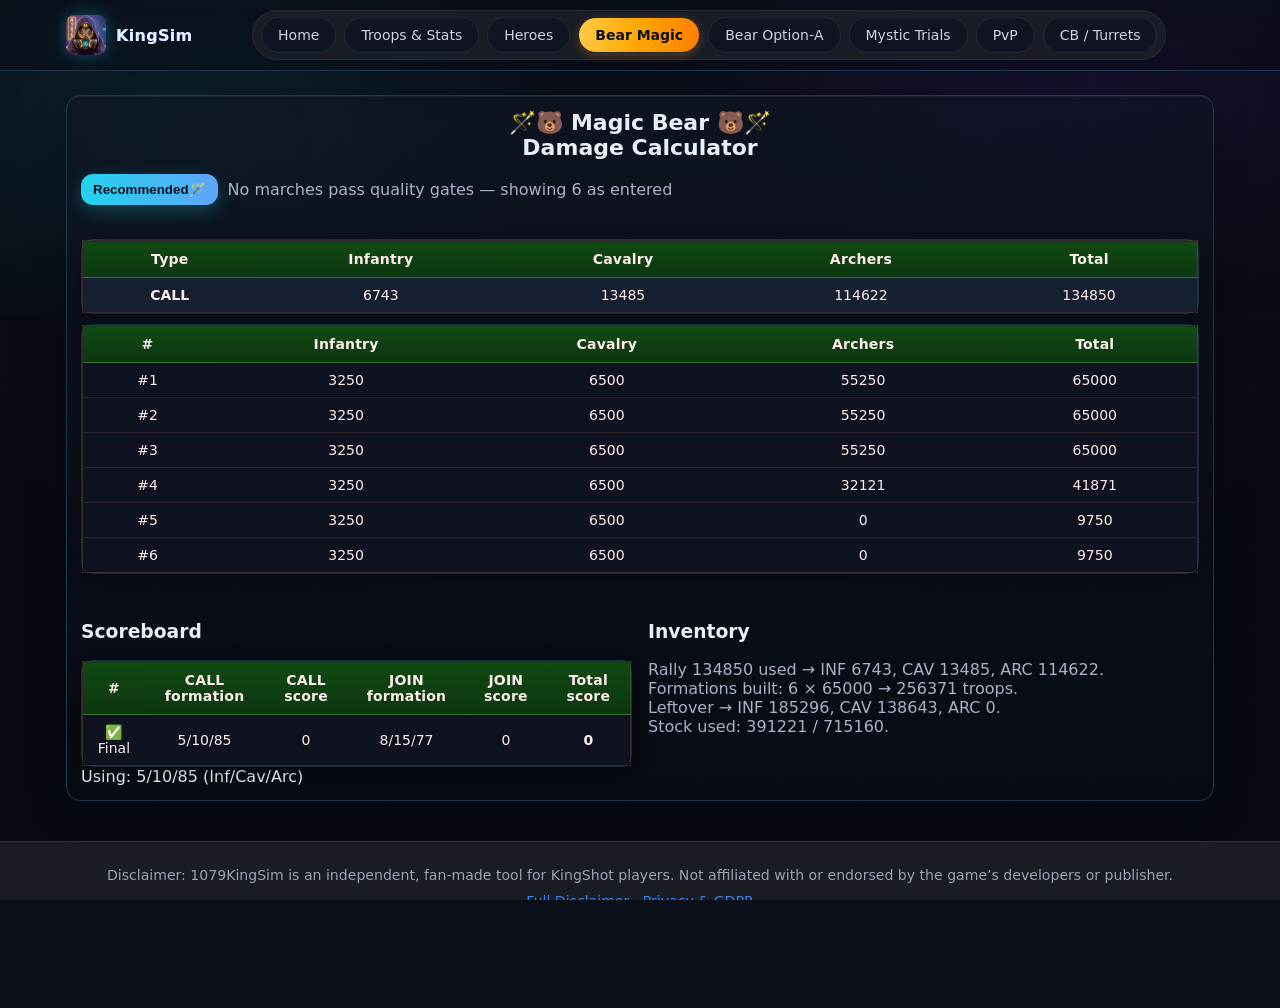
==== commit 5ab921bc: "Update magic.html" ====
--- a/magic.html
+++ b/magic.html
@@ -143,6 +143,7 @@
       background: linear-gradient(90deg,#22d3ee,#60a5fa);
       color:#05121f; border:0; font-weight:600; padding:8px 12px; border-radius:12px;
       box-shadow:0 6px 18px rgba(34,211,238,.25);
+      width: auto;
       display:inline-flex; align-items:center; gap:8px;
     }
     #btnUseRecommended:hover{ filter:brightness(1.05); transform: translateY(-1px); }
@@ -366,4 +367,4 @@
   <!-- FOOTER AUTO-INSERT -->
   <script src="assets/footer.js"></script>
 </body>
-</html>+</html>
